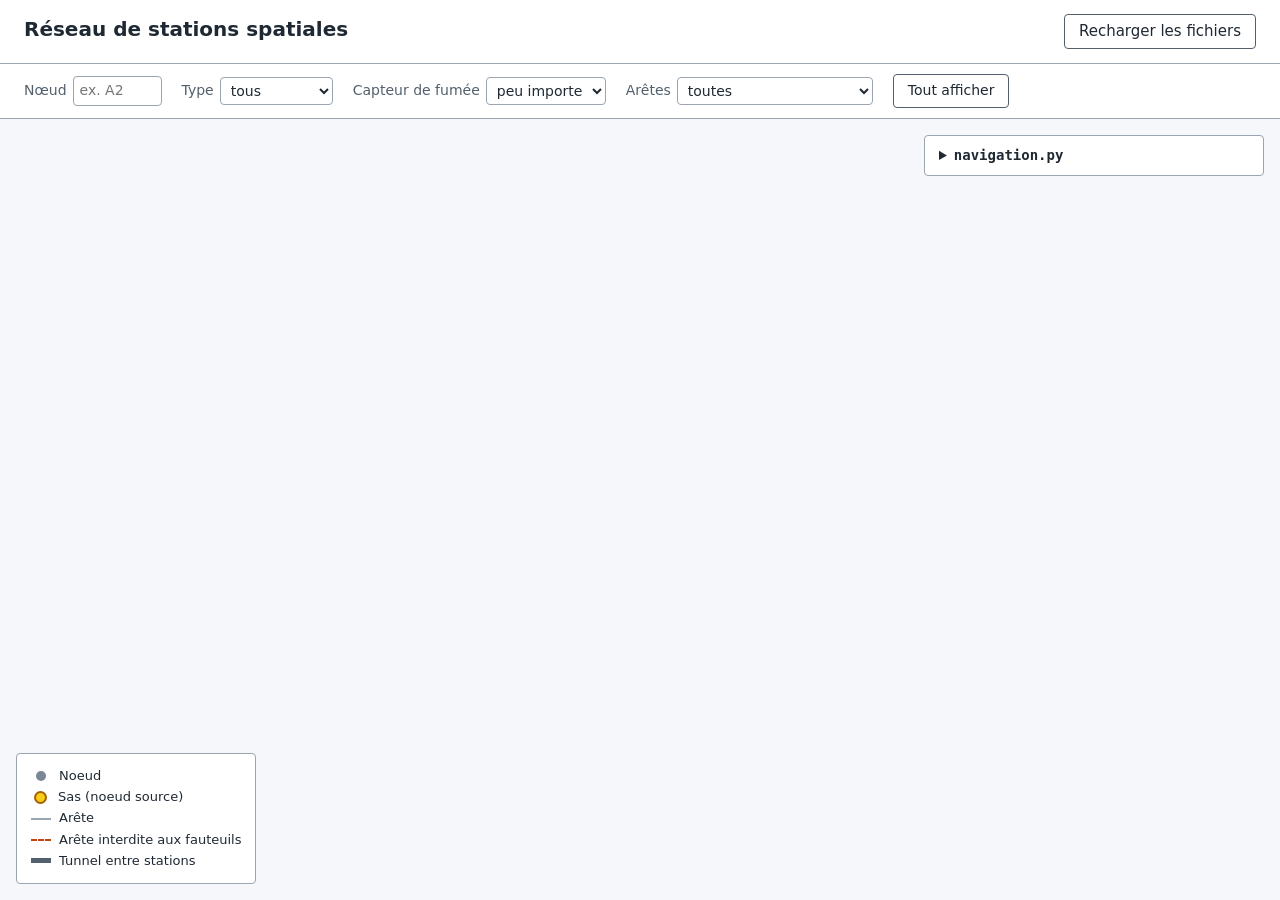
==== epic3_visionneuse/web/index.html @ aaae6455 "Arborescence rangée par epic Un dossier par epic (epic1_socle … epic9_rapport), les couches moteur/," ====
<!DOCTYPE html>
<html lang="fr">
<head>
  <meta charset="utf-8">
  <meta name="viewport" content="width=device-width, initial-scale=1">
  <title>Réseau de stations spatiales</title>
  <link rel="stylesheet" href="style.css">
</head>
<body>
  <header>
    <h1>Réseau de stations spatiales</h1>
    <button id="recharger" type="button">Recharger les fichiers</button>
  </header>

  <form class="filtres" role="search" id="filtres">
    <label>Nœud
      <input id="filtre-id" type="search" placeholder="ex. A2" size="6" autocomplete="off">
    </label>
    <label>Type
      <select id="filtre-type">
        <option value="">tous</option>
        <option value="module">module</option>
        <option value="sanitaire">sanitaire</option>
        <option value="carrefour">carrefour</option>
        <option value="sortie">sortie (sas)</option>
      </select>
    </label>
    <label>Capteur de fumée
      <select id="filtre-capteur">
        <option value="">peu importe</option>
        <option value="avec">avec</option>
        <option value="sans">sans</option>
      </select>
    </label>
    <label>Arêtes
      <select id="filtre-pmr">
        <option value="">toutes</option>
        <option value="oui">accessibles en fauteuil</option>
        <option value="non">interdites aux fauteuils</option>
      </select>
    </label>
    <button id="tout-afficher" type="reset">Tout afficher</button>
    <p id="message-filtre" role="status"></p>
  </form>

  <main>
    <div id="graphe"></div>
    <div id="infobulle" hidden></div>

    <details class="panneau-navigation">
      <summary>navigation.py</summary>
      <p class="explication">
        Lance <code>graphe_de_navigation</code> du moteur Python dans la situation choisie,
        puis cliquez sur un nœud : vous verrez où l'on peut aller depuis lui, et à quel coût.
        Ce qui n'est plus praticable s'estompe.
      </p>
      <label class="case"><input id="nav-pmr" type="checkbox"> En fauteuil (pmr)</label>
      <label>Nœuds bloqués
        <input id="nav-bloques" type="text" placeholder="ex. A5, B3" autocomplete="off">
      </label>
      <label>Arêtes encombrées (taux τ entre 0 et 1)
        <input id="nav-taux" type="text" placeholder="ex. A2-A5=0.8" autocomplete="off">
      </label>
      <label>β (poids de l'encombrement)
        <input id="nav-beta" type="number" value="0" min="0" step="0.5">
      </label>
      <p class="formule">coût d'une arête = longueur × (1 + β × τ)</p>
      <div class="boutons">
        <button id="nav-lancer" type="button">Lancer graphe_de_navigation</button>
        <button id="nav-effacer" type="button">Effacer</button>
      </div>
      <p id="nav-resume" role="status"></p>
      <pre id="nav-voisins"></pre>
    </details>

    <aside class="legende" aria-label="Légende">
      <ul>
        <li><span class="forme point"></span> Noeud</li>
        <li><span class="forme source"></span> Sas (noeud source)</li>
        <li><span class="trait arete"></span> Arête</li>
        <li><span class="trait non-pmr"></span> Arête interdite aux fauteuils</li>
        <li><span class="trait tunnel"></span> Tunnel entre stations</li>
      </ul>
    </aside>
  </main>

  <script src="vendor/cytoscape.min.js"></script>
  <script src="visionneuse.js"></script>
</body>
</html>
---- epic3_visionneuse/web/style.css ----
/* Visionneuse : un plan technique clair et sobre.
   Les couleurs sont reprises dans visionneuse.js pour le dessin du graphe. */

:root {
  --fond: #F5F7FA;
  --encre: #1F2933;
  --encre-douce: #52606D;
  --trait: #9AA5B1;
  --point: #7B8794;
  --source: #FACC15;
  --bord-source: #A16207;
  --focus: #3B6EA8;
  --non-pmr: #C2410C;
}

* {
  box-sizing: border-box;
}

/* La page occupe tout l'écran : le bandeau en haut, le graphe prend le reste. */
html,
body {
  height: 100%;
}

body {
  display: flex;
  flex-direction: column;
  margin: 0;
  background: var(--fond);
  color: var(--encre);
  font-family: system-ui, -apple-system, "Segoe UI", Roboto, sans-serif;
  font-size: 15px;
  line-height: 1.4;
}

header {
  display: flex;
  flex-wrap: wrap;
  align-items: baseline;
  gap: 8px 24px;
  padding: 14px 24px;
  border-bottom: 1px solid var(--trait);
  background: #FFFFFF;
}

h1 {
  margin: 0;
  font-size: 20px;
  font-weight: 600;
}

#resume {
  margin: 0;
  color: var(--encre-douce);
}

#recharger {
  margin-left: auto;
}

button {
  padding: 6px 14px;
  border: 1px solid var(--encre-douce);
  border-radius: 4px;
  background: #FFFFFF;
  color: var(--encre);
  font: inherit;
  cursor: pointer;
}

button:hover {
  background: var(--fond);
}

button:focus-visible,
input:focus-visible,
select:focus-visible {
  outline: 3px solid var(--focus);
  outline-offset: 2px;
}

/* Barre de recherche : sous le bandeau, les critères se combinent. */
.filtres {
  display: flex;
  flex-wrap: wrap;
  align-items: center;
  gap: 8px 20px;
  margin: 0;
  padding: 10px 24px;
  border-bottom: 1px solid var(--trait);
  background: #FFFFFF;
  font-size: 14px;
}

.filtres label {
  display: flex;
  align-items: center;
  gap: 6px;
  color: var(--encre-douce);
}

.filtres input,
.filtres select {
  padding: 4px 6px;
  border: 1px solid var(--trait);
  border-radius: 4px;
  background: #FFFFFF;
  color: var(--encre);
  font: inherit;
}

#message-filtre {
  margin: 0;
  color: var(--encre-douce);
}

main {
  position: relative;
  flex: 1;
  min-height: 400px;
}

#graphe {
  position: absolute;
  inset: 0;
}

/* Panneau « navigation.py » : en haut à droite du plan, se déplie au clic. */
.panneau-navigation {
  position: absolute;
  top: 16px;
  right: 16px;
  z-index: 5;
  width: 340px;
  max-height: calc(100% - 32px);
  overflow-y: auto;
  padding: 10px 14px;
  border: 1px solid var(--trait);
  border-radius: 4px;
  background: #FFFFFF;
  font-size: 14px;
}

.panneau-navigation summary {
  font-family: ui-monospace, "SFMono-Regular", Menlo, monospace;
  font-weight: 600;
  cursor: pointer;
}

.panneau-navigation label {
  display: flex;
  flex-direction: column;
  gap: 4px;
  margin: 10px 0;
  color: var(--encre-douce);
}

.panneau-navigation label.case {
  flex-direction: row;
  align-items: center;
}

.panneau-navigation input[type="text"],
.panneau-navigation input[type="number"] {
  padding: 4px 6px;
  border: 1px solid var(--trait);
  border-radius: 4px;
  color: var(--encre);
  font: inherit;
}

.panneau-navigation .explication,
.panneau-navigation .formule {
  margin: 8px 0;
  color: var(--encre-douce);
}

.panneau-navigation .boutons {
  display: flex;
  flex-wrap: wrap;
  gap: 8px;
}

#nav-resume {
  margin: 10px 0 4px;
}

#nav-voisins {
  margin: 0;
  white-space: pre-wrap;
  font-size: 13px;
}

/* Infobulle : dit quel nœud ou quelle arête est survolé, et dans quel fichier le modifier. */
#infobulle {
  position: absolute;
  z-index: 10;
  max-width: 320px;
  padding: 8px 12px;
  border: 1px solid var(--encre-douce);
  border-radius: 4px;
  background: #FFFFFF;
  font-size: 13px;
  white-space: pre-line;
  pointer-events: none;
}

#infobulle[hidden] {
  display: none;
}

.legende {
  position: absolute;
  left: 16px;
  bottom: 16px;
  padding: 10px 14px;
  border: 1px solid var(--trait);
  border-radius: 4px;
  background: #FFFFFF;
  font-size: 13px;
}

.legende ul {
  margin: 0;
  padding: 0;
  list-style: none;
}

.legende li {
  display: flex;
  align-items: center;
  gap: 8px;
  margin: 3px 0;
}

/* Les formes de la légende imitent celles du graphe. */
.forme {
  display: inline-block;
  flex: none;
}

.forme.point {
  width: 10px;
  height: 10px;
  margin: 0 5px;
  border-radius: 50%;
  background: var(--point);
}

.forme.source {
  width: 13px;
  height: 13px;
  margin: 0 3px;
  border: 2px solid var(--bord-source);
  border-radius: 50%;
  background: var(--source);
}

.trait {
  display: inline-block;
  flex: none;
  width: 20px;
  border-top: 2px solid var(--trait);
}

.trait.non-pmr {
  border-top: 2px dashed var(--non-pmr);
}

.trait.tunnel {
  border-top: 5px solid var(--encre-douce);
}

/* Petit écran : la légende passe sous le graphe au lieu de le recouvrir. */
@media (max-width: 700px) {
  #graphe {
    position: relative;
    height: 60vh;
  }

  .legende {
    position: static;
    margin: 12px 16px;
  }
}
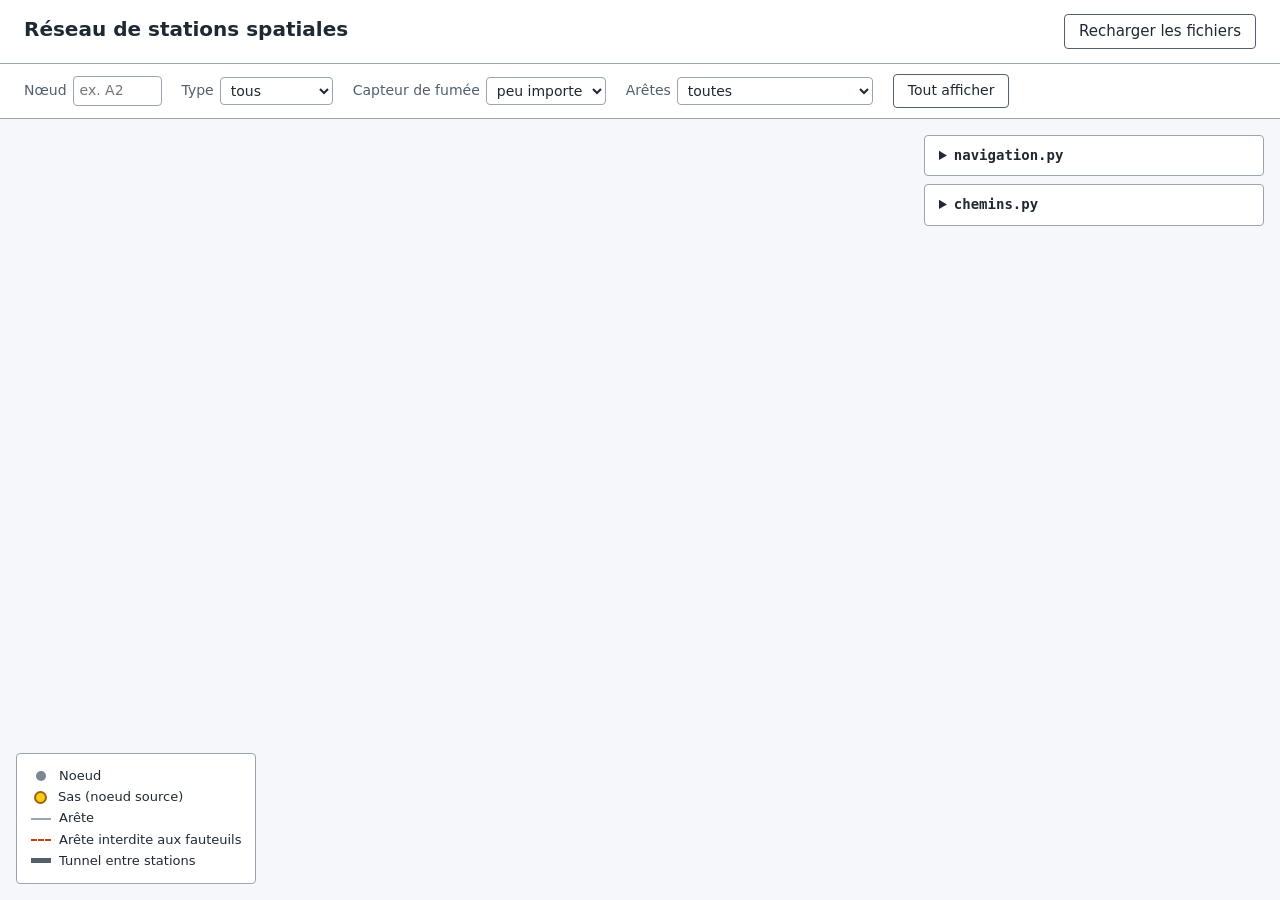
==== commit 5b41059c: "simplification parametre fonctions" ====
--- a/epic3_visionneuse/web/index.html
+++ b/epic3_visionneuse/web/index.html
@@ -47,7 +47,8 @@
     <div id="graphe"></div>
     <div id="infobulle" hidden></div>
 
-    <details class="panneau-navigation">
+    <div class="panneaux">
+    <details class="panneau">
       <summary>navigation.py</summary>
       <p class="explication">
         Lance <code>graphe_de_navigation</code> du moteur Python dans la situation choisie,
@@ -73,6 +74,43 @@
       <pre id="nav-voisins"></pre>
     </details>
 
+    <details class="panneau">
+      <summary>chemins.py</summary>
+      <p class="explication">
+        Lance, selon le critère, <code>plus_court_chemin</code>,
+        <code>chemin_le_moins_encombre</code> ou <code>chemin_pmr</code> du moteur Python
+        (algorithme de Dijkstra) : le chemin trouvé se dessine en noir sur le plan.
+      </p>
+      <label>Départ
+        <input id="chemin-depart" type="text" placeholder="ex. A1" autocomplete="off">
+      </label>
+      <label>Arrivée
+        <input id="chemin-arrivee" type="text" placeholder="ex. B3" autocomplete="off">
+      </label>
+      <label>Critère
+        <select id="chemin-critere">
+          <option value="plus_court">plus court (coût = longueur)</option>
+          <option value="moins_encombre">moins encombré (longueur × (1 + β × τ))</option>
+          <option value="pmr">en fauteuil (pmr, coût = longueur)</option>
+        </select>
+      </label>
+      <label>Nœuds bloqués
+        <input id="chemin-bloques" type="text" placeholder="ex. A5, B3" autocomplete="off">
+      </label>
+      <label>Arêtes encombrées (taux τ entre 0 et 1)
+        <input id="chemin-taux" type="text" placeholder="ex. A2-A5=0.8" autocomplete="off">
+      </label>
+      <label>β (critère « moins encombré » seulement)
+        <input id="chemin-beta" type="number" value="1" min="0" step="0.5">
+      </label>
+      <div class="boutons">
+        <button id="chemin-lancer" type="button">Chercher le chemin</button>
+        <button id="chemin-effacer" type="button">Effacer</button>
+      </div>
+      <p id="chemin-resultat" role="status"></p>
+    </details>
+    </div>
+
     <aside class="legende" aria-label="Légende">
       <ul>
         <li><span class="forme point"></span> Noeud</li>
--- a/epic3_visionneuse/web/style.css
+++ b/epic3_visionneuse/web/style.css
@@ -126,15 +126,22 @@
   inset: 0;
 }
 
-/* Panneau « navigation.py » : en haut à droite du plan, se déplie au clic. */
-.panneau-navigation {
+/* Panneaux « navigation.py » et « chemins.py » : l'un sous l'autre, en haut à droite du
+   plan. Chacun se déplie au clic. */
+.panneaux {
   position: absolute;
   top: 16px;
   right: 16px;
   z-index: 5;
+  display: flex;
+  flex-direction: column;
+  gap: 8px;
   width: 340px;
   max-height: calc(100% - 32px);
   overflow-y: auto;
+}
+
+.panneau {
   padding: 10px 14px;
   border: 1px solid var(--trait);
   border-radius: 4px;
@@ -142,13 +149,13 @@
   font-size: 14px;
 }
 
-.panneau-navigation summary {
+.panneau summary {
   font-family: ui-monospace, "SFMono-Regular", Menlo, monospace;
   font-weight: 600;
   cursor: pointer;
 }
 
-.panneau-navigation label {
+.panneau label {
   display: flex;
   flex-direction: column;
   gap: 4px;
@@ -156,13 +163,14 @@
   color: var(--encre-douce);
 }
 
-.panneau-navigation label.case {
+.panneau label.case {
   flex-direction: row;
   align-items: center;
 }
 
-.panneau-navigation input[type="text"],
-.panneau-navigation input[type="number"] {
+.panneau input[type="text"],
+.panneau input[type="number"],
+.panneau select {
   padding: 4px 6px;
   border: 1px solid var(--trait);
   border-radius: 4px;
@@ -170,13 +178,13 @@
   font: inherit;
 }
 
-.panneau-navigation .explication,
-.panneau-navigation .formule {
+.panneau .explication,
+.panneau .formule {
   margin: 8px 0;
   color: var(--encre-douce);
 }
 
-.panneau-navigation .boutons {
+.panneau .boutons {
   display: flex;
   flex-wrap: wrap;
   gap: 8px;
@@ -190,6 +198,12 @@
   margin: 0;
   white-space: pre-wrap;
   font-size: 13px;
+}
+
+/* Le résultat tient sur deux lignes : le chemin, puis son coût. */
+#chemin-resultat {
+  margin: 10px 0 4px;
+  white-space: pre-wrap;
 }
 
 /* Infobulle : dit quel nœud ou quelle arête est survolé, et dans quel fichier le modifier. */
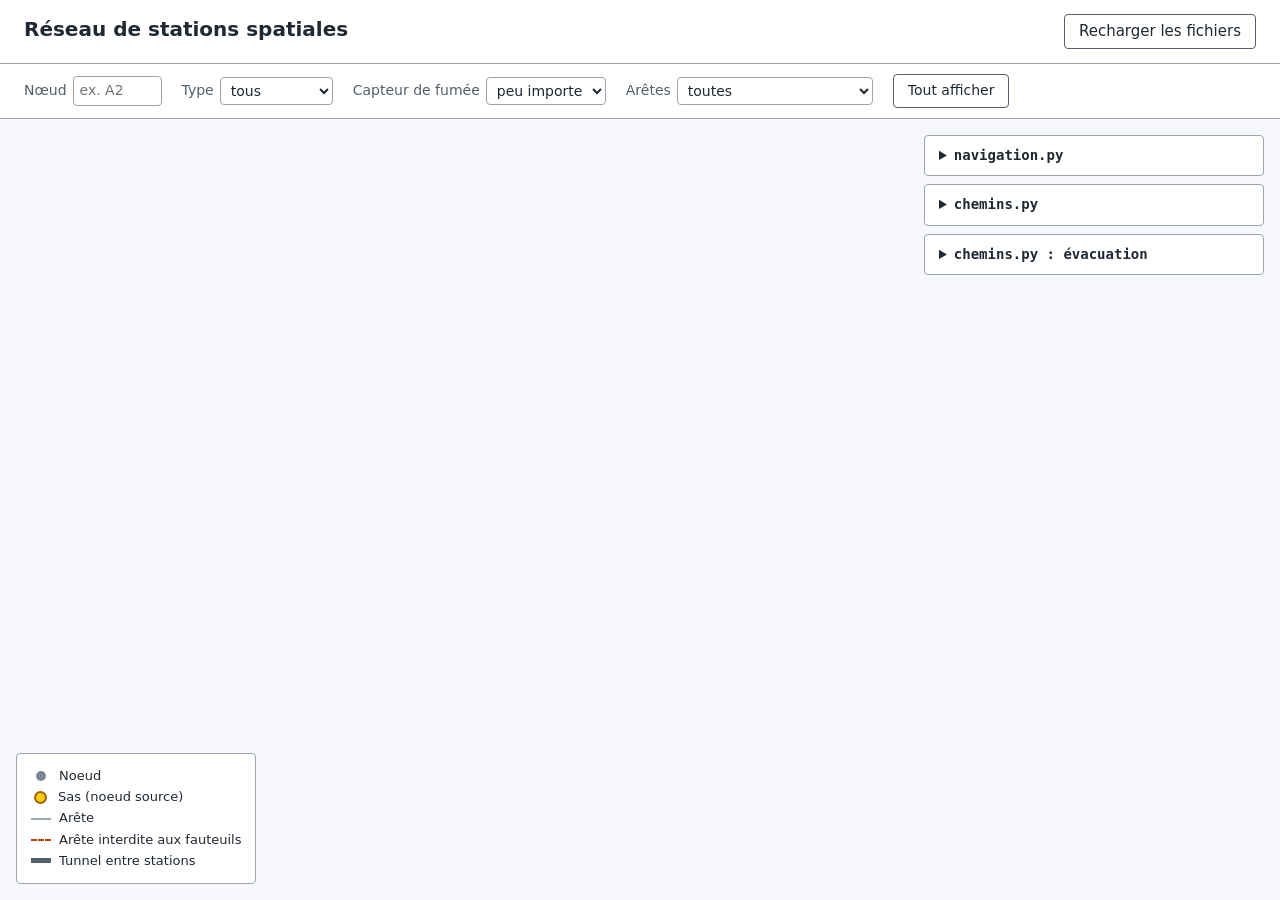
==== commit 8226c6e7: "story 4.4" ====
--- a/epic3_visionneuse/web/index.html
+++ b/epic3_visionneuse/web/index.html
@@ -109,6 +109,24 @@
       </div>
       <p id="chemin-resultat" role="status"></p>
     </details>
+
+    <details class="panneau">
+      <summary>chemins.py : évacuation</summary>
+      <p class="explication">
+        Lance <code>chemins_d_evacuation</code> du moteur Python : un seul Dijkstra, parti de
+        tous les sas à la fois. Cliquez ensuite sur un nœud pour voir son chemin vers le sas
+        le plus proche.
+      </p>
+      <label class="case"><input id="evac-pmr" type="checkbox"> En fauteuil (pmr)</label>
+      <label>Nœuds bloqués
+        <input id="evac-bloques" type="text" placeholder="ex. A5, B3" autocomplete="off">
+      </label>
+      <div class="boutons">
+        <button id="evac-lancer" type="button">Calculer l'évacuation</button>
+        <button id="evac-effacer" type="button">Effacer</button>
+      </div>
+      <p id="evac-resultat" role="status"></p>
+    </details>
     </div>
 
     <aside class="legende" aria-label="Légende">
--- a/epic3_visionneuse/web/style.css
+++ b/epic3_visionneuse/web/style.css
@@ -200,8 +200,9 @@
   font-size: 13px;
 }
 
-/* Le résultat tient sur deux lignes : le chemin, puis son coût. */
-#chemin-resultat {
+/* Le résultat tient sur plusieurs lignes : le chemin, puis son coût. */
+#chemin-resultat,
+#evac-resultat {
   margin: 10px 0 4px;
   white-space: pre-wrap;
 }
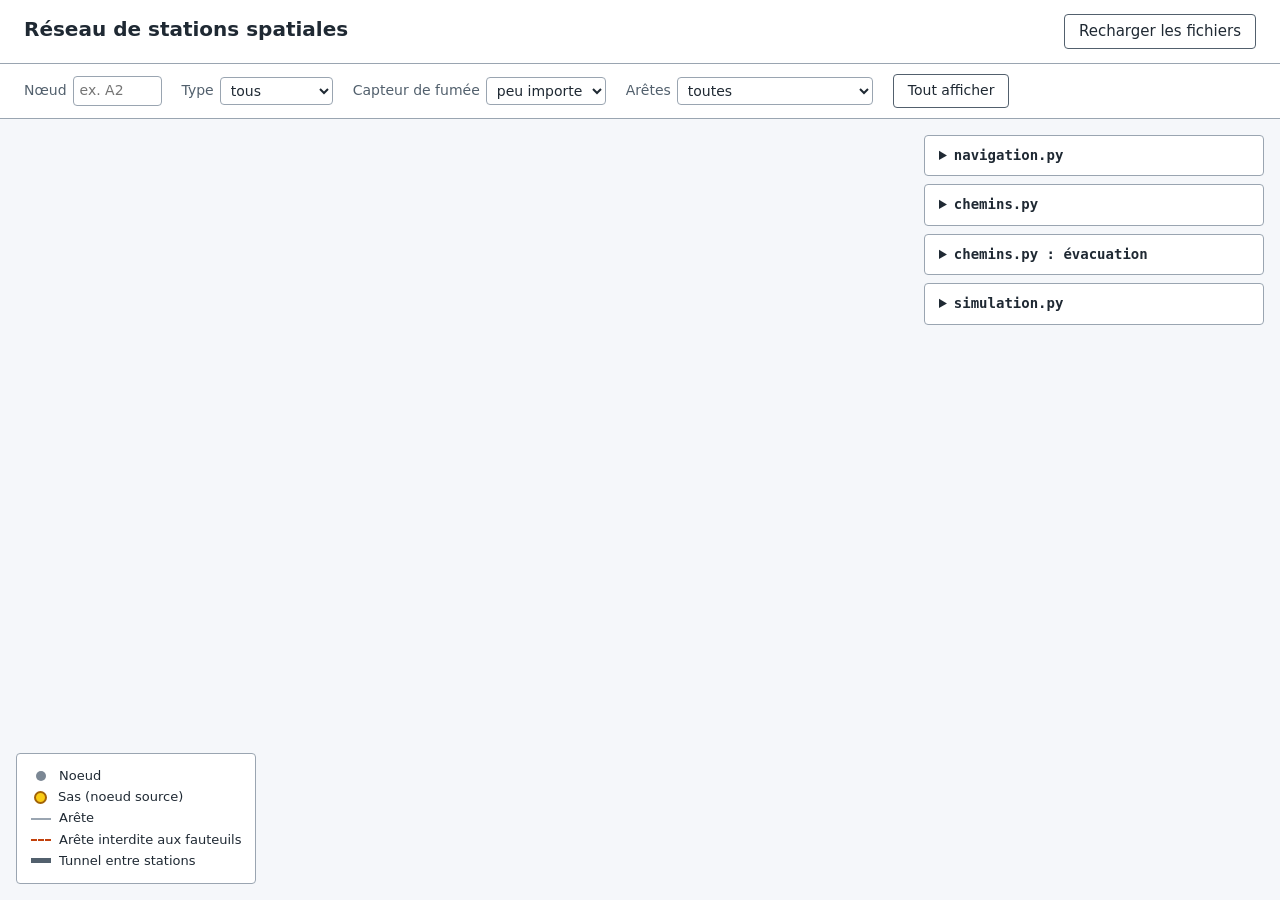
==== commit 50aeadb9: "story5.1 : PAS ENCORE FINI" ====
--- a/epic3_visionneuse/web/index.html
+++ b/epic3_visionneuse/web/index.html
@@ -45,6 +45,7 @@
 
   <main>
     <div id="graphe"></div>
+    <canvas id="agents"></canvas>
     <div id="infobulle" hidden></div>
 
     <div class="panneaux">
@@ -77,9 +78,10 @@
     <details class="panneau">
       <summary>chemins.py</summary>
       <p class="explication">
-        Lance, selon le critère, <code>plus_court_chemin</code>,
-        <code>chemin_le_moins_encombre</code> ou <code>chemin_pmr</code> du moteur Python
-        (algorithme de Dijkstra) : le chemin trouvé se dessine en noir sur le plan.
+        Lance <code>plus_court_chemin</code>, <code>chemin_le_moins_encombre</code> et
+        <code>chemin_pmr</code> du moteur Python (algorithme de Dijkstra) sur le même trajet :
+        les trois chemins s'écrivent l'un sous l'autre avec leur coût, et celui du critère
+        choisi se dessine en noir sur le plan.
       </p>
       <label>Départ
         <input id="chemin-depart" type="text" placeholder="ex. A1" autocomplete="off">
@@ -87,7 +89,7 @@
       <label>Arrivée
         <input id="chemin-arrivee" type="text" placeholder="ex. B3" autocomplete="off">
       </label>
-      <label>Critère
+      <label>Critère dessiné
         <select id="chemin-critere">
           <option value="plus_court">plus court (coût = longueur)</option>
           <option value="moins_encombre">moins encombré (longueur × (1 + β × τ))</option>
@@ -104,7 +106,7 @@
         <input id="chemin-beta" type="number" value="1" min="0" step="0.5">
       </label>
       <div class="boutons">
-        <button id="chemin-lancer" type="button">Chercher le chemin</button>
+        <button id="chemin-lancer" type="button">Chercher les chemins</button>
         <button id="chemin-effacer" type="button">Effacer</button>
       </div>
       <p id="chemin-resultat" role="status"></p>
@@ -127,6 +129,34 @@
       </div>
       <p id="evac-resultat" role="status"></p>
     </details>
+
+    <details class="panneau">
+      <summary>simulation.py</summary>
+      <p class="explication">
+        Crée des visiteurs, qui attendent devant un sas tiré au hasard et vont vers un
+        module tiré au hasard. Chaque pas dure une seconde. Sur le plan, chaque nœud
+        affiche « présents / capacité », et chaque arête le nombre de personnes qui y
+        marchent ou attendent à son bout.
+      </p>
+      <p class="explication">
+        Chaque visiteur est un point noir ; un visiteur en fauteuil, un carré orange.
+        Ceux qui attendent une place font la queue au bout de leur arête, ou sous leur
+        sas d'arrivée.
+      </p>
+      <label>Visiteurs
+        <input id="sim-visiteurs" type="number" value="200" min="1" step="10">
+      </label>
+      <label>Part en fauteuil (entre 0 et 1)
+        <input id="sim-pmr" type="number" value="0.1" min="0" max="1" step="0.1">
+      </label>
+      <div class="boutons">
+        <button id="sim-creer" type="button">Créer la simulation</button>
+        <button id="sim-pas" type="button">Un pas</button>
+        <button id="sim-lecture" type="button">Lecture</button>
+        <button id="sim-effacer" type="button">Effacer</button>
+      </div>
+      <p id="sim-resultat" role="status"></p>
+    </details>
     </div>
 
     <aside class="legende" aria-label="Légende">
--- a/epic3_visionneuse/web/style.css
+++ b/epic3_visionneuse/web/style.css
@@ -126,6 +126,14 @@
   inset: 0;
 }
 
+/* Panneau « simulation.py » : calque des agents, posé exactement sur le graphe.
+   Il laisse passer les clics et la souris vers le graphe en dessous. */
+#agents {
+  position: absolute;
+  inset: 0;
+  pointer-events: none;
+}
+
 /* Panneaux « navigation.py » et « chemins.py » : l'un sous l'autre, en haut à droite du
    plan. Chacun se déplie au clic. */
 .panneaux {
@@ -294,6 +302,12 @@
     height: 60vh;
   }
 
+  /* Le calque des agents garde la hauteur du graphe. */
+  #agents {
+    bottom: auto;
+    height: 60vh;
+  }
+
   .legende {
     position: static;
     margin: 12px 16px;
